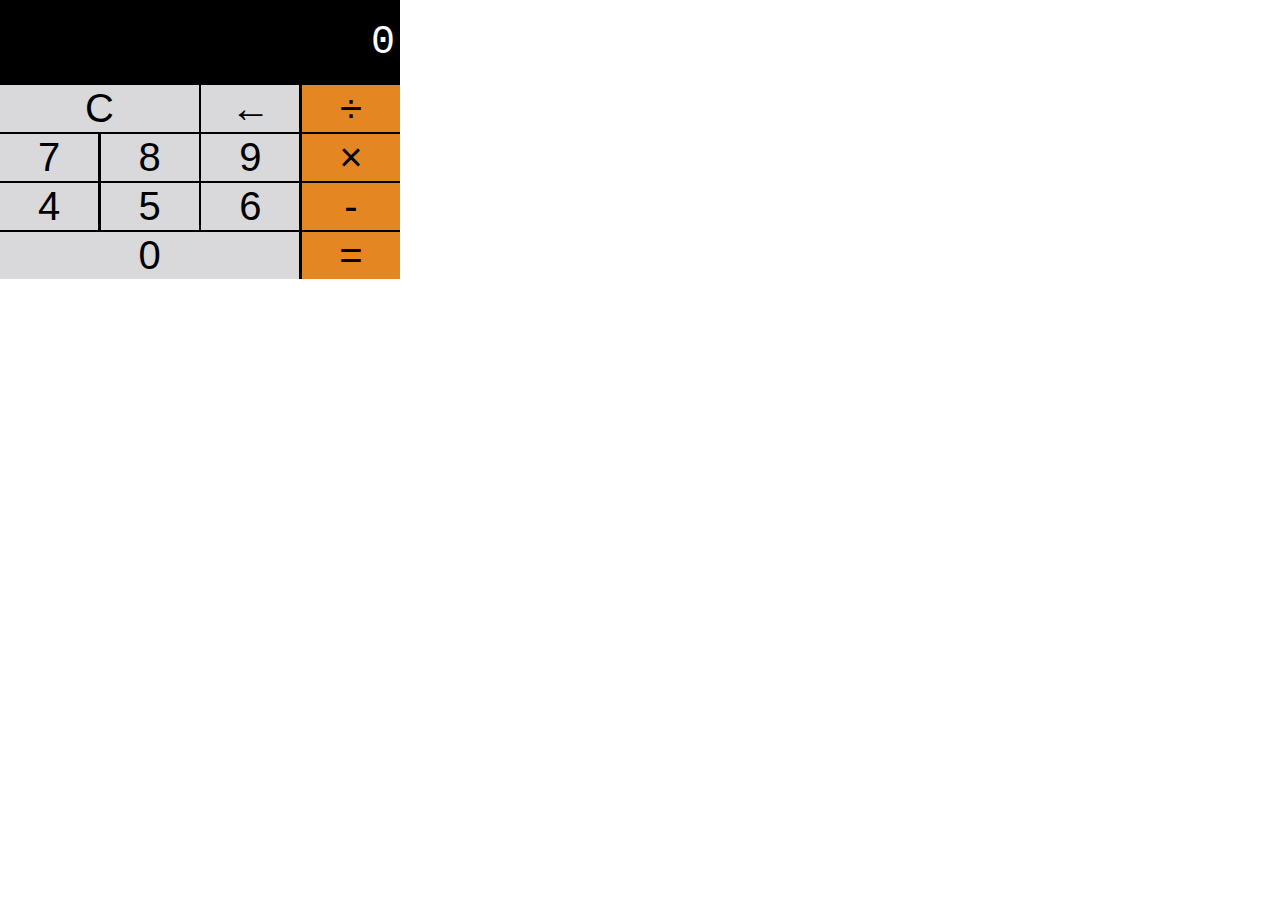
==== Calculator/AfterTutorial/index.html @ 40125abe "A simple calculator" ====
<!DOCTYPE html>
<html lang="en">
<head>
    <meta charset="UTF-8">
    <meta http-equiv="X-UA-Compatible" content="IE=edge">
    <meta name="viewport" content="width=device-width, initial-scale=1.0">
    <title>Calculator</title>
    <link rel="stylesheet" href="./calculator.css">
</head>
<body>
    <div class="calc">
        <section class="screen">
            0
        </section>
        <section class="calc-buttons">
            <div class="calc-row">
                <button class=" double calc-button">C</button>
                <button class="calc-button">←</button>
                <button class="calc-button">÷</button>
            </div>
            <div class="calc-row">
                <button class="calc-button">7</button>
                <button class="calc-button">8</button>
                <button class="calc-button">9</button>
                <button class="calc-button">×</button>
            </div>
            <div class="calc-row">
                <button class="calc-button">4</button>
                <button class="calc-button">5</button>
                <button class="calc-button">6</button>
                <button class="calc-button">-</button>
            </div>
            <div class="calc-row">
                <button class="triple calc-button">0</button>
                <button class="calc-button">=</button>

            </div>
        </section>
    </div>
    
</body>
</html>
---- Calculator/AfterTutorial/calculator.css ----
* {
  box-sizing: border-box;
}

body {
  padding: 0;
  margin: 0;
}

.calc {
  width: 400px;
  background-color: black;
  color: white;
}

.screen {
  font-size: 40px;
  font-family: "Courier New", Courier, monospace;
  text-align: right;
  padding: 20px 5px;
}

.calc-button {
  background-color: #d9d9db;
  color: black;
  width: 24.5%;
  border: none;
  border-radius: 0;
  font-size: 40px;
}

.calc-button:last-child {
  background-color: #e48621;
}

.calc-button:last-child:hover {
  background-color: #df974c;
  color: white;
}

.calc-button:hover {
  background-color: #ebebeb;
}

.calc-button:active {
  background-color: #bbbcbe;
}

.calc-button:last-child:active {
  background-color: #dd8d37;
}

.double {
  width: 49.7%;
}

.triple {
  width: 74.8%;
}

.calc-row {
  display: flex;
  align-content: stretch;
  justify-content: space-between;
  margin-bottom: 0.5%;
}
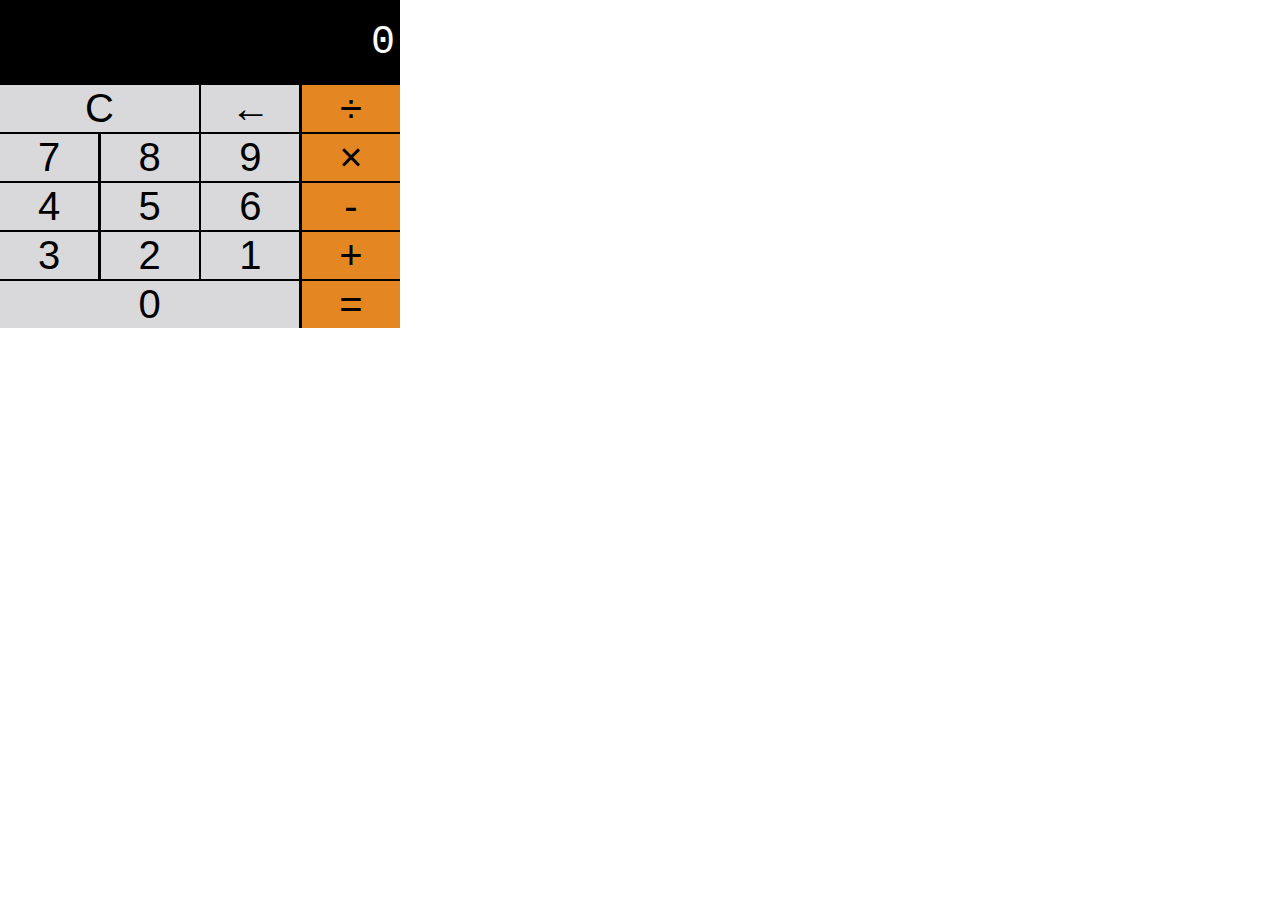
==== commit 74bc09d1: "Updated with Javascript" ====
--- a/Calculator/AfterTutorial/index.html
+++ b/Calculator/AfterTutorial/index.html
@@ -31,12 +31,18 @@
                 <button class="calc-button">-</button>
             </div>
             <div class="calc-row">
+                <button class="calc-button">3</button>
+                <button class="calc-button">2</button>
+                <button class="calc-button">1</button>
+                <button class="calc-button">+</button>
+            </div>
+            <div class="calc-row">
                 <button class="triple calc-button">0</button>
                 <button class="calc-button">=</button>
 
             </div>
         </section>
     </div>
-    
+    <script src="calculator.js"></script>
 </body>
 </html>